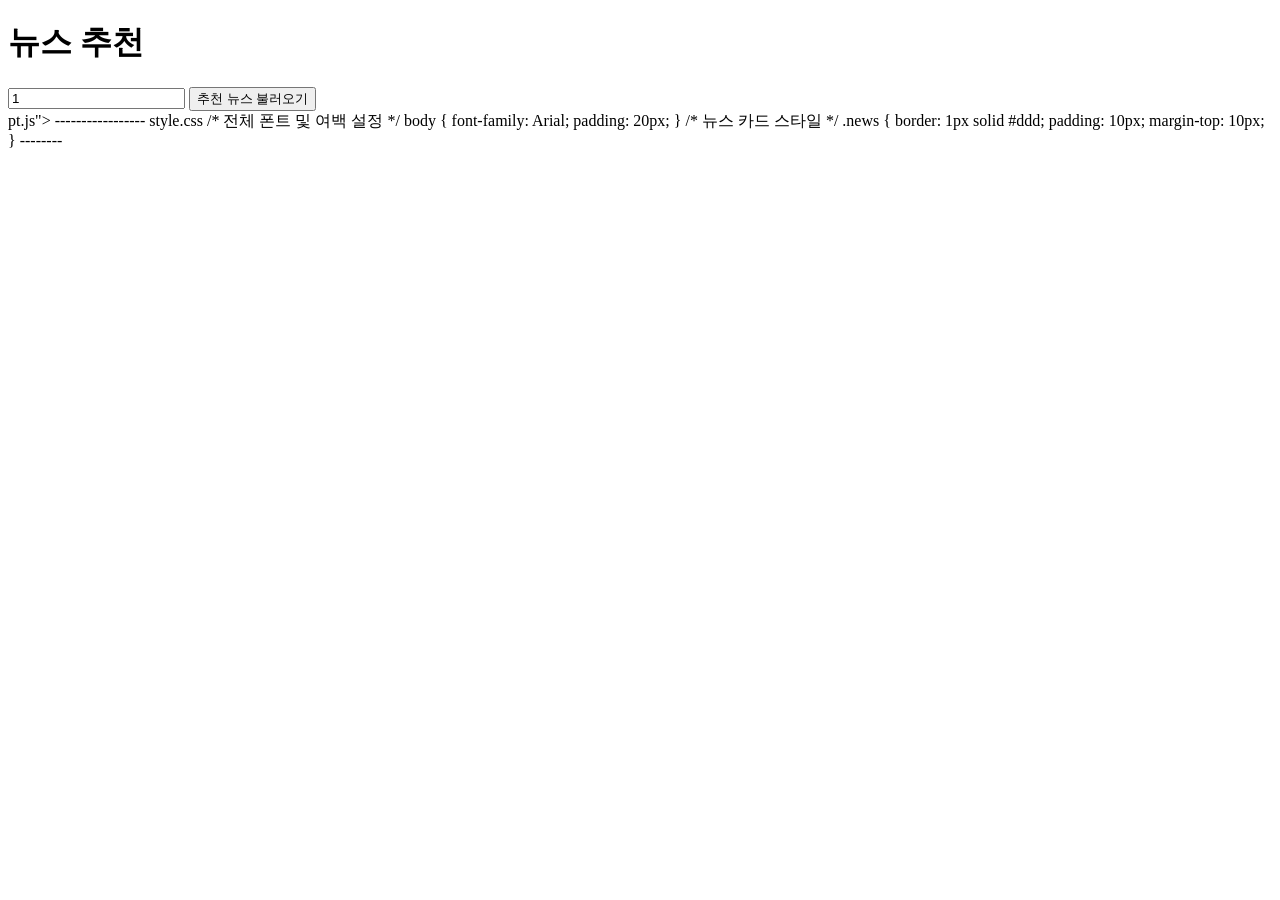
==== project/frountend/index.html @ c4fb79ed "initial code implementation" ====
<!DOCTYPE html>
<html lang="ko">

<head>
    <meta charset="UTF-8" />
    <title>뉴스 추천</title>

    <!-- 스타일(css) 파일 연결 -->
    <link rel="stylesheet" href="style.css" />
</head>

<body>

    <!-- 제목 -->
    <h1>뉴스 추천</h1>

    <!-- 사용자 ID 입력 -->
    <input id="userId" type="number" value="1" />

    <!-- 버튼 클릭 시 JS 함수 실행 -->
    <button onclick="loadNews()">추천 뉴스 불러오기</button>

    <!-- 뉴스 목록이 출력될 영역 -->
    <div id="newsList"></div>

    <!-- JS 파일 연결 -->
    <script src="script.js"></script>
</body>

</html>pt.js"></script>
</body>

</html>

-----------------
style.css
/* 전체 폰트 및 여백 설정 */
body {
font-family: Arial;
padding: 20px;
}

/* 뉴스 카드 스타일 */
.news {
border: 1px solid #ddd;
padding: 10px;
margin-top: 10px;
}
--------
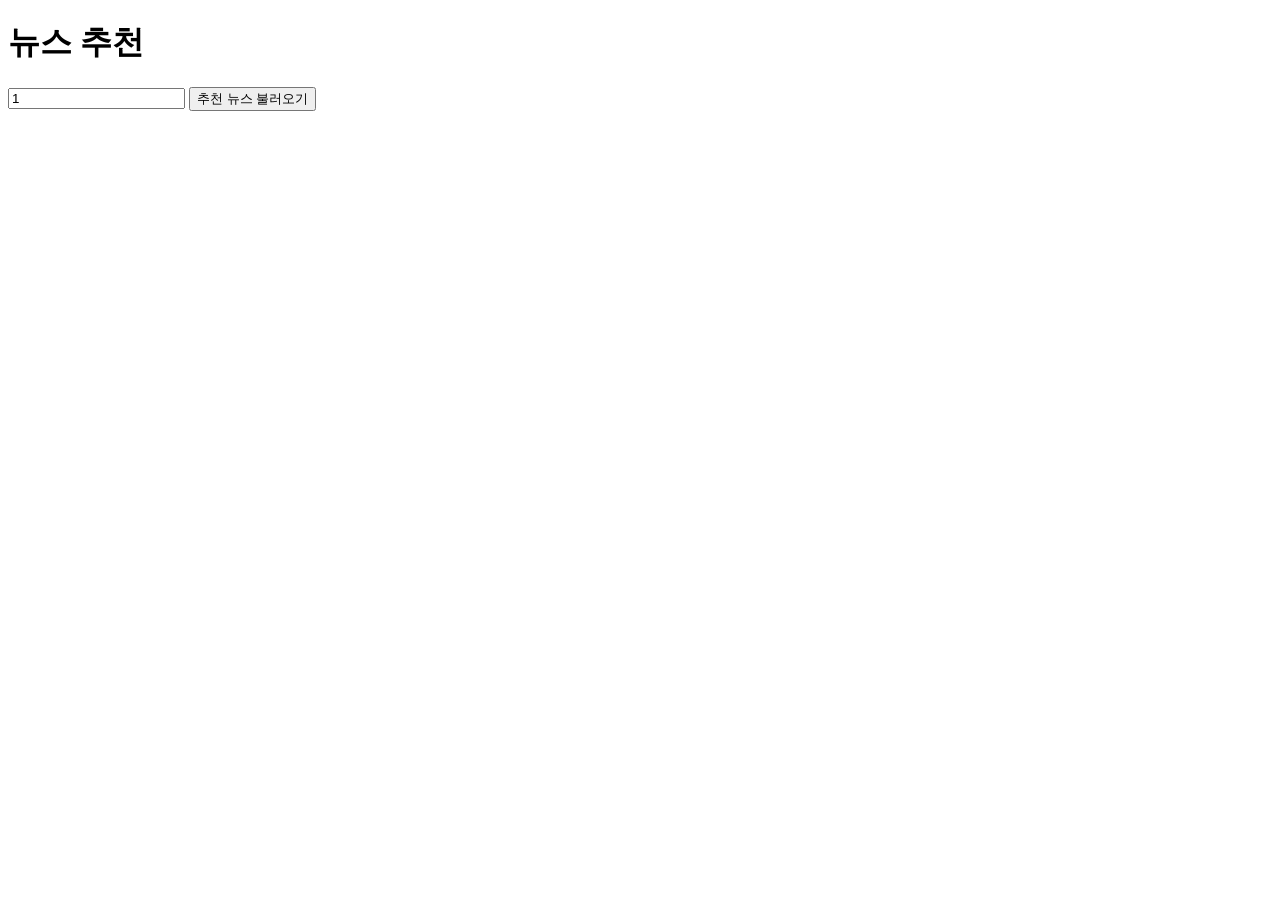
==== commit 3578db56: "q" ====
--- a/project/frountend/index.html
+++ b/project/frountend/index.html
@@ -5,45 +5,22 @@
     <meta charset="UTF-8" />
     <title>뉴스 추천</title>
 
-    <!-- 스타일(css) 파일 연결 -->
     <link rel="stylesheet" href="style.css" />
 </head>
 
 <body>
 
-    <!-- 제목 -->
     <h1>뉴스 추천</h1>
 
-    <!-- 사용자 ID 입력 -->
     <input id="userId" type="number" value="1" />
 
-    <!-- 버튼 클릭 시 JS 함수 실행 -->
     <button onclick="loadNews()">추천 뉴스 불러오기</button>
 
-    <!-- 뉴스 목록이 출력될 영역 -->
     <div id="newsList"></div>
 
-    <!-- JS 파일 연결 -->
     <script src="script.js"></script>
 </body>
 
-</html>pt.js"></script>
 </body>
 
-</html>
-
------------------
-style.css
-/* 전체 폰트 및 여백 설정 */
-body {
-font-family: Arial;
-padding: 20px;
-}
-
-/* 뉴스 카드 스타일 */
-.news {
-border: 1px solid #ddd;
-padding: 10px;
-margin-top: 10px;
-}
---------+</html>
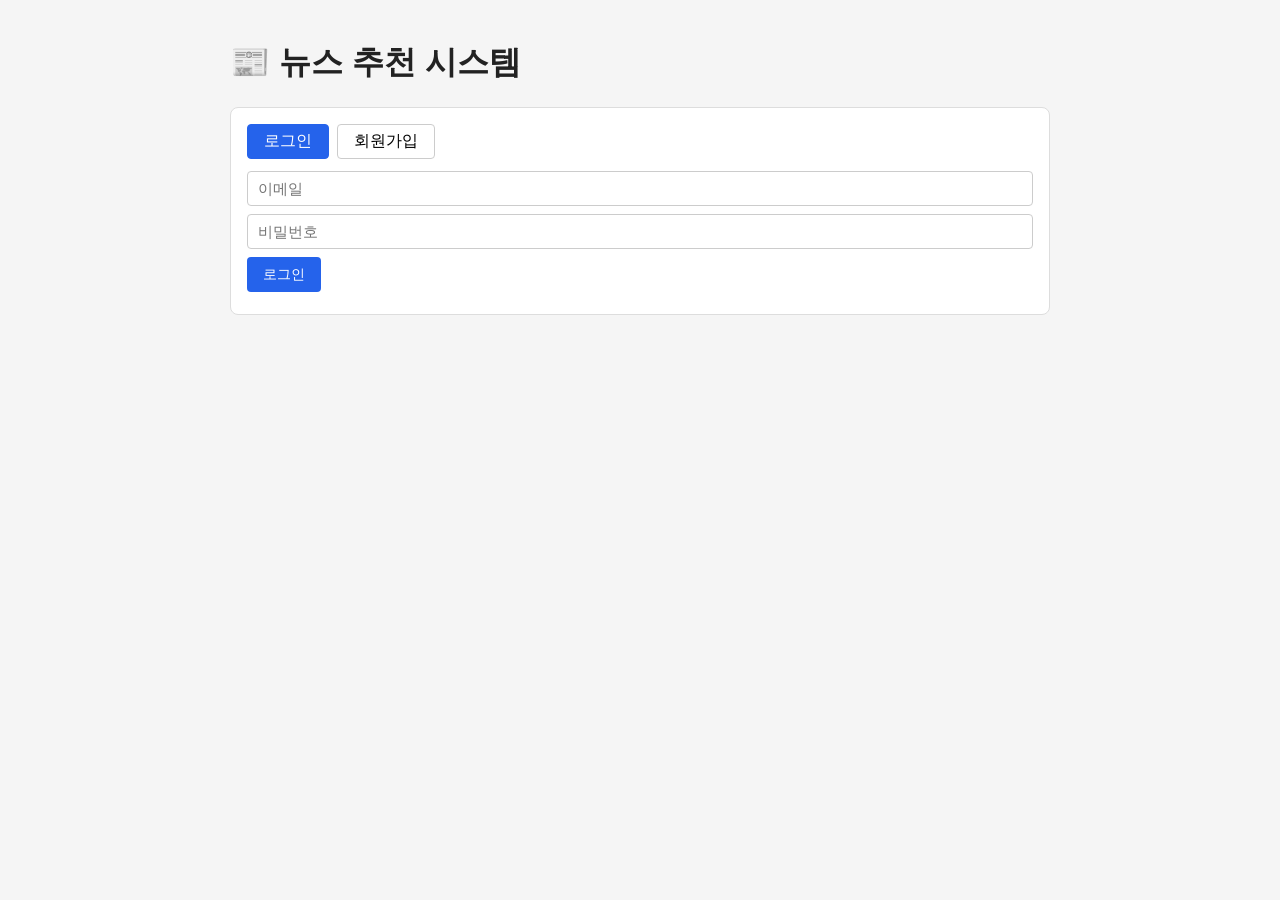
==== commit 81f2f0ad: "initial test completed" ====
--- a/project/frountend/index.html
+++ b/project/frountend/index.html
@@ -2,25 +2,263 @@
 <html lang="ko">
 
 <head>
-    <meta charset="UTF-8" />
-    <title>뉴스 추천</title>
-
-    <link rel="stylesheet" href="style.css" />
+  <meta charset="UTF-8" />
+  <title>뉴스 추천</title>
+  <style>
+    * {
+      box-sizing: border-box;
+    }
+
+    body {
+      font-family: Arial, sans-serif;
+      padding: 20px;
+      max-width: 860px;
+      margin: 0 auto;
+      background: #f5f5f5;
+    }
+
+    h1 {
+      color: #222;
+    }
+
+    h2 {
+      font-size: 1rem;
+      color: #444;
+      margin: 0 0 10px;
+    }
+
+    .card {
+      background: #fff;
+      border: 1px solid #ddd;
+      border-radius: 8px;
+      padding: 16px;
+      margin-bottom: 16px;
+    }
+
+    input,
+    select {
+      padding: 8px 10px;
+      border: 1px solid #ccc;
+      border-radius: 4px;
+      width: 100%;
+      margin-bottom: 8px;
+      font-size: 0.95rem;
+    }
+
+    button {
+      padding: 8px 16px;
+      border: none;
+      border-radius: 4px;
+      cursor: pointer;
+      font-size: 0.9rem;
+    }
+
+    .btn-primary {
+      background: #2563eb;
+      color: #fff;
+    }
+
+    .btn-secondary {
+      background: #6b7280;
+      color: #fff;
+    }
+
+    .btn-sm {
+      padding: 4px 10px;
+      font-size: 0.82rem;
+    }
+
+    button:disabled {
+      opacity: 0.5;
+      cursor: default;
+    }
+
+    #error {
+      color: #dc2626;
+      margin-top: 6px;
+      font-size: 0.9rem;
+    }
+
+    #success {
+      color: #16a34a;
+      margin-top: 6px;
+      font-size: 0.9rem;
+    }
+
+    /* 탭 전환 */
+    .tabs {
+      display: flex;
+      gap: 8px;
+      margin-bottom: 12px;
+    }
+
+    .tab {
+      padding: 6px 16px;
+      border: 1px solid #ccc;
+      border-radius: 4px;
+      cursor: pointer;
+      background: #fff;
+    }
+
+    .tab.active {
+      background: #2563eb;
+      color: #fff;
+      border-color: #2563eb;
+    }
+
+    /* 막대그래프 */
+    #chart {
+      margin-bottom: 8px;
+    }
+
+    .bar-row {
+      display: flex;
+      align-items: center;
+      gap: 8px;
+      margin-bottom: 5px;
+      font-size: 0.82rem;
+    }
+
+    .bar-label {
+      width: 90px;
+      text-align: right;
+      color: #555;
+    }
+
+    .bar-bg {
+      flex: 1;
+      background: #e5e7eb;
+      border-radius: 4px;
+      height: 16px;
+      overflow: hidden;
+    }
+
+    .bar-fill {
+      height: 100%;
+      background: #2563eb;
+      border-radius: 4px;
+      transition: width 0.4s;
+    }
+
+    .bar-pct {
+      width: 42px;
+      color: #333;
+    }
+
+    /* 뉴스 목록 */
+    .news-item {
+      border-bottom: 1px solid #eee;
+      padding: 10px 0;
+    }
+
+    .news-item:last-child {
+      border-bottom: none;
+    }
+
+    .news-item h3 {
+      margin: 0 0 4px;
+      font-size: 0.95rem;
+    }
+
+    .news-item p {
+      margin: 0 0 6px;
+      font-size: 0.82rem;
+      color: #555;
+    }
+
+    .badge {
+      display: inline-block;
+      padding: 2px 8px;
+      border-radius: 10px;
+      background: #dbeafe;
+      color: #1d4ed8;
+      font-size: 0.75rem;
+      margin-bottom: 4px;
+    }
+
+    .news-btns {
+      display: flex;
+      gap: 6px;
+    }
+
+    #authSection {}
+
+    #mainSection {
+      display: none;
+    }
+
+    #userInfo {
+      font-size: 0.9rem;
+      color: #374151;
+      margin-bottom: 10px;
+    }
+  </style>
 </head>
 
 <body>
 
-    <h1>뉴스 추천</h1>
-
-    <input id="userId" type="number" value="1" />
-
-    <button onclick="loadNews()">추천 뉴스 불러오기</button>
-
-    <div id="newsList"></div>
-
-    <script src="script.js"></script>
+  <h1>📰 뉴스 추천 시스템</h1>
+
+  <!-- ── 인증 영역 ──────────────────────────────── -->
+  <div id="authSection">
+    <div class="card">
+      <div class="tabs">
+        <div class="tab active" onclick="showTab('login')">로그인</div>
+        <div class="tab" onclick="showTab('register')">회원가입</div>
+      </div>
+
+      <!-- 로그인 폼 -->
+      <div id="loginForm">
+        <input id="loginEmail" type="email" placeholder="이메일" />
+        <input id="loginPassword" type="password" placeholder="비밀번호" />
+        <button class="btn-primary" onclick="doLogin()">로그인</button>
+      </div>
+
+      <!-- 회원가입 폼 -->
+      <div id="registerForm" style="display:none">
+        <input id="regEmail" type="email" placeholder="이메일" />
+        <input id="regPassword" type="password" placeholder="비밀번호" />
+        <input id="regNickname" type="text" placeholder="닉네임" />
+        <select id="regInterest">
+          <option value="">관심사 선택</option>
+          <option value="general">general</option>
+          <option value="technology">technology</option>
+          <option value="business">business</option>
+          <option value="sports">sports</option>
+          <option value="science">science</option>
+          <option value="health">health</option>
+          <option value="entertainment">entertainment</option>
+        </select>
+        <button class="btn-primary" onclick="doRegister()">회원가입</button>
+      </div>
+
+      <div id="error"></div>
+      <div id="success"></div>
+    </div>
+  </div>
+
+  <!-- ── 메인 영역 (로그인 후) ──────────────────── -->
+  <div id="mainSection">
+    <div id="userInfo"></div>
+
+    <!-- 카테고리 점수 막대그래프 -->
+    <div class="card">
+      <h2>📊 카테고리 관심도</h2>
+      <div id="chart"></div>
+    </div>
+
+    <!-- 추천 뉴스 -->
+    <div class="card">
+      <div style="display:flex; align-items:center; gap:10px; margin-bottom:12px;">
+        <h2 style="margin:0">🗞 추천 뉴스</h2>
+        <button class="btn-primary" onclick="loadNews()">추천 받기</button>
+        <button class="btn-secondary btn-sm" onclick="doLogout()">로그아웃</button>
+      </div>
+      <div id="newsList"></div>
+    </div>
+  </div>
+
+  <script src="/static/script.js"></script>
 </body>
 
-</body>
-
 </html>
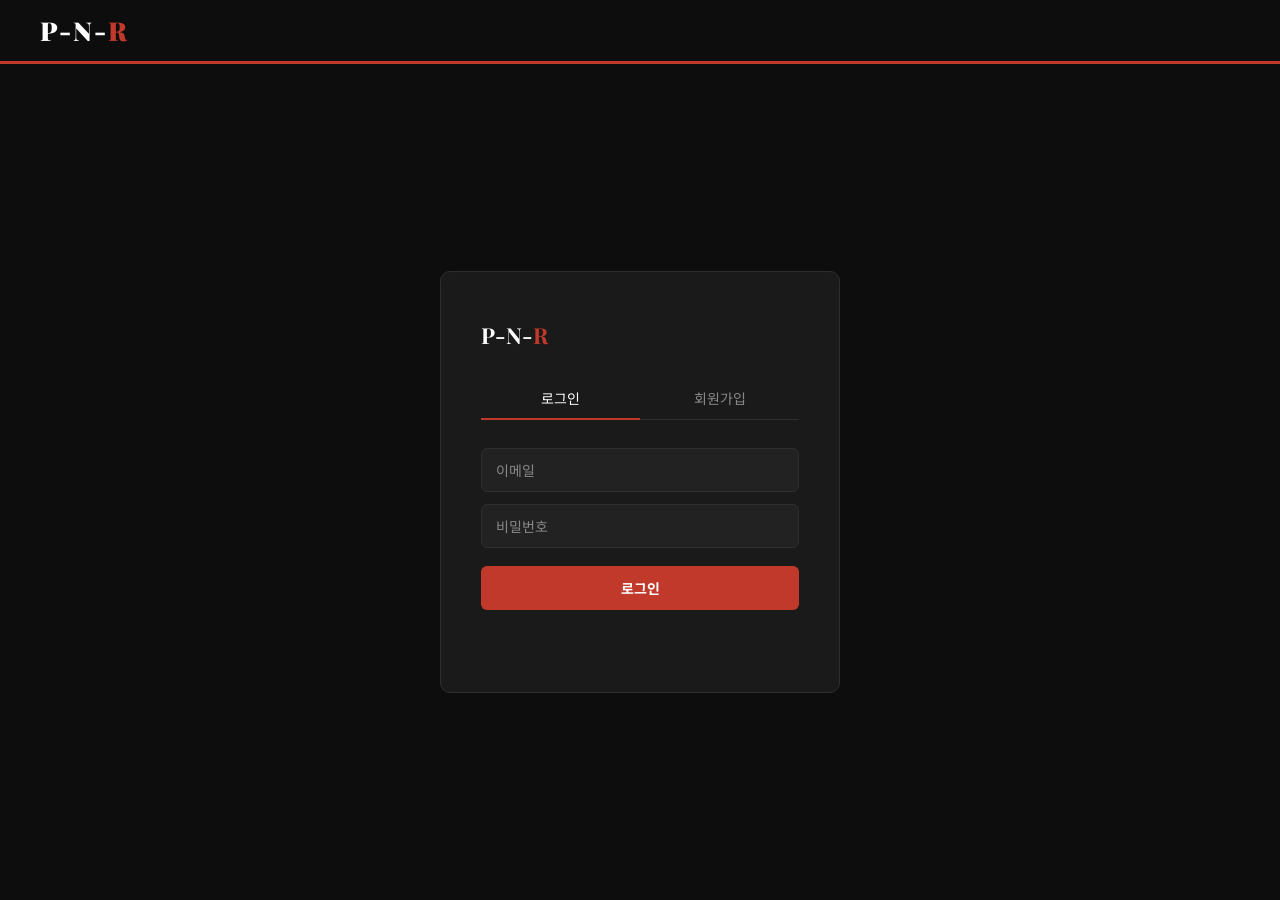
==== commit 020df8de: "update frountend UI" ====
--- a/project/frountend/index.html
+++ b/project/frountend/index.html
@@ -1,264 +1,504 @@
 <!DOCTYPE html>
 <html lang="ko">
-
 <head>
   <meta charset="UTF-8" />
-  <title>뉴스 추천</title>
+  <meta name="viewport" content="width=device-width, initial-scale=1.0"/>
+  <title>P-N-R — 개인 맞춤형 뉴스</title>
+  <link rel="preconnect" href="https://fonts.googleapis.com">
+  <link href="https://fonts.googleapis.com/css2?family=Playfair+Display:wght@700;900&family=Noto+Sans+KR:wght@300;400;500;700&display=swap" rel="stylesheet">
   <style>
-    * {
-      box-sizing: border-box;
-    }
+    :root {
+      --ink: #0d0d0d;
+      --surface: #1a1a1a;
+      --surface2: #222222;
+      --accent: #c0392b;
+      --muted: #888;
+      --border: #2e2e2e;
+      --text: #e8e8e8;
+      --text-dim: #aaa;
+      --tag-general:       #4a6fa5;
+      --tag-technology:    #1a6b8a;
+      --tag-business:      #9a6e00;
+      --tag-sports:        #1a7a3e;
+      --tag-science:       #6b3fa0;
+      --tag-health:        #a0302e;
+      --tag-entertainment: #b5450b;
+    }
+
+    *, *::before, *::after { box-sizing: border-box; margin: 0; padding: 0; }
 
     body {
-      font-family: Arial, sans-serif;
-      padding: 20px;
-      max-width: 860px;
-      margin: 0 auto;
-      background: #f5f5f5;
-    }
-
-    h1 {
-      color: #222;
-    }
-
-    h2 {
-      font-size: 1rem;
-      color: #444;
-      margin: 0 0 10px;
-    }
-
-    .card {
-      background: #fff;
-      border: 1px solid #ddd;
-      border-radius: 8px;
-      padding: 16px;
-      margin-bottom: 16px;
-    }
-
-    input,
-    select {
-      padding: 8px 10px;
-      border: 1px solid #ccc;
-      border-radius: 4px;
-      width: 100%;
-      margin-bottom: 8px;
-      font-size: 0.95rem;
-    }
-
-    button {
-      padding: 8px 16px;
-      border: none;
+      font-family: 'Noto Sans KR', sans-serif;
+      background: var(--ink);
+      color: var(--text);
+      min-height: 100vh;
+    }
+
+    .masthead {
+      background: var(--ink);
+      padding: 0 40px;
+      display: flex;
+      align-items: center;
+      justify-content: space-between;
+      height: 64px;
+      position: sticky;
+      top: 0;
+      z-index: 100;
+      border-bottom: 3px solid var(--accent);
+    }
+    .masthead-logo {
+      font-family: 'Playfair Display', serif;
+      font-size: 26px;
+      font-weight: 900;
+      letter-spacing: 2px;
+      color: white;
+    }
+    .masthead-logo span { color: var(--accent); }
+
+    .masthead-right {
+      display: flex;
+      align-items: center;
+      gap: 14px;
+    }
+    .user-badge {
+      display: flex;
+      align-items: center;
+      gap: 8px;
+      background: rgba(255,255,255,0.07);
+      padding: 6px 14px;
+      border-radius: 20px;
+      font-size: 13px;
+      color: var(--text-dim);
+    }
+    .user-badge .avatar {
+      width: 26px; height: 26px;
+      background: var(--accent);
+      border-radius: 50%;
+      display: flex; align-items: center; justify-content: center;
+      font-size: 12px; font-weight: 700;
+      color: white;
+    }
+    .btn-logout {
+      background: transparent;
+      border: 1px solid rgba(255,255,255,0.2);
+      color: rgba(255,255,255,0.5);
+      padding: 6px 14px;
       border-radius: 4px;
       cursor: pointer;
-      font-size: 0.9rem;
-    }
+      font-size: 12px;
+      font-family: 'Noto Sans KR', sans-serif;
+      transition: all 0.2s;
+    }
+    .btn-logout:hover {
+      border-color: var(--accent);
+      color: var(--accent);
+    }
+
+    .auth-screen {
+      min-height: calc(100vh - 64px);
+      display: flex;
+      align-items: center;
+      justify-content: center;
+    }
+    .auth-box {
+      background: var(--surface);
+      border: 1px solid var(--border);
+      border-radius: 10px;
+      padding: 48px 40px;
+      width: 400px;
+    }
+    .auth-box h2 {
+      font-family: 'Playfair Display', serif;
+      font-size: 22px;
+      margin-bottom: 28px;
+      color: white;
+    }
+    .auth-box h2 span { color: var(--accent); }
+
+    .auth-tab {
+      display: flex;
+      gap: 0;
+      margin-bottom: 28px;
+      border-bottom: 1px solid var(--border);
+    }
+    .auth-tab button {
+      flex: 1;
+      background: none;
+      border: none;
+      border-bottom: 2px solid transparent;
+      color: var(--muted);
+      font-family: 'Noto Sans KR', sans-serif;
+      font-size: 14px;
+      padding: 10px;
+      cursor: pointer;
+      margin-bottom: -1px;
+      transition: all 0.2s;
+    }
+    .auth-tab button.active {
+      color: white;
+      border-bottom-color: var(--accent);
+    }
+
+    .auth-form { display: flex; flex-direction: column; gap: 12px; }
+    .auth-form input, .auth-form select {
+      background: var(--surface2);
+      border: 1px solid var(--border);
+      border-radius: 6px;
+      padding: 11px 14px;
+      color: var(--text);
+      font-family: 'Noto Sans KR', sans-serif;
+      font-size: 14px;
+      outline: none;
+      transition: border-color 0.2s;
+    }
+    .auth-form input:focus, .auth-form select:focus {
+      border-color: var(--accent);
+    }
+    .auth-form input::placeholder { color: var(--muted); }
+    .auth-form select option { background: var(--surface2); }
 
     .btn-primary {
-      background: #2563eb;
-      color: #fff;
-    }
-
-    .btn-secondary {
-      background: #6b7280;
-      color: #fff;
-    }
-
-    .btn-sm {
-      padding: 4px 10px;
-      font-size: 0.82rem;
-    }
-
-    button:disabled {
-      opacity: 0.5;
-      cursor: default;
-    }
-
-    #error {
-      color: #dc2626;
+      background: var(--accent);
+      border: none;
+      border-radius: 6px;
+      color: white;
+      font-family: 'Noto Sans KR', sans-serif;
+      font-size: 14px;
+      font-weight: 700;
+      padding: 12px;
+      cursor: pointer;
       margin-top: 6px;
-      font-size: 0.9rem;
-    }
-
-    #success {
-      color: #16a34a;
-      margin-top: 6px;
-      font-size: 0.9rem;
-    }
-
-    /* 탭 전환 */
-    .tabs {
-      display: flex;
+      transition: opacity 0.2s;
+    }
+    .btn-primary:hover { opacity: 0.85; }
+    .btn-primary:disabled { opacity: 0.4; cursor: not-allowed; }
+
+    .auth-error {
+      color: #e74c3c;
+      font-size: 12px;
+      margin-top: 4px;
+      min-height: 18px;
+    }
+
+    .main-layout {
+      display: none;
+      max-width: 1100px;
+      margin: 0 auto;
+      padding: 32px 24px;
+      gap: 32px;
+    }
+    .main-layout.visible {
+      display: grid;
+      grid-template-columns: 1fr 280px;
+    }
+
+    .news-header {
+      display: flex;
+      align-items: baseline;
+      justify-content: space-between;
+      margin-bottom: 6px;
+    }
+    .date-label {
+      font-size: 12px;
+      color: var(--muted);
+      letter-spacing: 0.5px;
+      margin-bottom: 12px;
+    }
+    .section-title {
+      font-family: 'Playfair Display', serif;
+      font-size: 22px;
+      font-weight: 700;
+      color: white;
+    }
+    .btn-refresh {
+      background: var(--surface2);
+      border: 1px solid var(--border);
+      border-radius: 6px;
+      color: var(--text-dim);
+      font-family: 'Noto Sans KR', sans-serif;
+      font-size: 13px;
+      padding: 8px 18px;
+      cursor: pointer;
+      transition: all 0.2s;
+    }
+    .btn-refresh:hover {
+      border-color: var(--accent);
+      color: var(--accent);
+    }
+    .btn-refresh:disabled { opacity: 0.4; cursor: not-allowed; }
+
+    .news-list { margin-top: 20px; display: flex; flex-direction: column; gap: 12px; }
+
+    .news-card {
+      background: var(--surface);
+      border: 1px solid var(--border);
+      border-radius: 10px;
+      padding: 20px 22px;
+      display: flex;
+      align-items: flex-start;
+      justify-content: space-between;
+      gap: 16px;
+      transition: border-color 0.2s, transform 0.15s;
+      animation: fadeUp 0.35s ease both;
+    }
+    .news-card:hover {
+      border-color: #444;
+      transform: translateY(-1px);
+    }
+    @keyframes fadeUp {
+      from { opacity: 0; transform: translateY(10px); }
+      to   { opacity: 1; transform: translateY(0); }
+    }
+
+    .card-body { flex: 1; min-width: 0; }
+    .card-tag {
+      display: inline-block;
+      font-size: 11px;
+      font-weight: 700;
+      padding: 3px 8px;
+      border-radius: 3px;
+      color: white;
+      margin-bottom: 10px;
+      letter-spacing: 0.5px;
+    }
+    .card-title {
+      font-size: 16px;
+      font-weight: 700;
+      line-height: 1.45;
+      color: white;
+      margin-bottom: 8px;
+    }
+    .card-desc {
+      font-size: 13px;
+      color: var(--text-dim);
+      line-height: 1.6;
+      display: -webkit-box;
+      -webkit-line-clamp: 2;
+      -webkit-box-orient: vertical;
+      overflow: hidden;
+    }
+
+    .card-actions {
+      display: flex;
+      flex-direction: column;
+      align-items: flex-end;
       gap: 8px;
-      margin-bottom: 12px;
-    }
-
-    .tab {
-      padding: 6px 16px;
-      border: 1px solid #ccc;
+      flex-shrink: 0;
+    }
+    .card-num {
+      font-size: 20px;
+      font-weight: 900;
+      color: rgba(255,255,255,0.1);
+      font-family: 'Playfair Display', serif;
+      line-height: 1;
+    }
+    .btn-read {
+      background: var(--accent);
+      border: none;
+      border-radius: 6px;
+      color: white;
+      font-family: 'Noto Sans KR', sans-serif;
+      font-size: 13px;
+      font-weight: 700;
+      padding: 9px 16px;
+      cursor: pointer;
+      white-space: nowrap;
+      transition: opacity 0.2s;
+    }
+    .btn-read:hover { opacity: 0.85; }
+
+    .empty-state {
+      text-align: center;
+      padding: 60px 20px;
+      color: var(--muted);
+    }
+    .empty-state p { font-size: 14px; margin-top: 8px; }
+
+    .news-error {
+      background: rgba(192,57,43,0.12);
+      border: 1px solid rgba(192,57,43,0.3);
+      border-radius: 8px;
+      padding: 14px 18px;
+      color: #e74c3c;
+      font-size: 13px;
+      margin-top: 16px;
+    }
+
+    .skeleton-card {
+      background: var(--surface);
+      border: 1px solid var(--border);
+      border-radius: 10px;
+      padding: 20px 22px;
+    }
+    .skeleton-line {
+      background: linear-gradient(90deg, var(--surface2) 25%, #2e2e2e 50%, var(--surface2) 75%);
+      background-size: 200% 100%;
       border-radius: 4px;
-      cursor: pointer;
-      background: #fff;
-    }
-
-    .tab.active {
-      background: #2563eb;
-      color: #fff;
-      border-color: #2563eb;
-    }
-
-    /* 막대그래프 */
-    #chart {
-      margin-bottom: 8px;
-    }
-
-    .bar-row {
-      display: flex;
-      align-items: center;
-      gap: 8px;
+      animation: shimmer 1.4s infinite;
+    }
+    @keyframes shimmer {
+      0%   { background-position: 200% 0; }
+      100% { background-position: -200% 0; }
+    }
+
+    .sidebar { display: flex; flex-direction: column; gap: 16px; }
+
+    .sidebar-card {
+      background: var(--surface);
+      border: 1px solid var(--border);
+      border-radius: 10px;
+      padding: 20px;
+    }
+    .sidebar-title {
+      font-size: 13px;
+      font-weight: 700;
+      color: var(--muted);
+      letter-spacing: 1px;
+      text-transform: uppercase;
+      margin-bottom: 16px;
+    }
+
+    .stat-row { margin-bottom: 12px; }
+    .stat-label {
+      display: flex;
+      justify-content: space-between;
+      font-size: 13px;
       margin-bottom: 5px;
-      font-size: 0.82rem;
-    }
-
-    .bar-label {
-      width: 90px;
-      text-align: right;
-      color: #555;
-    }
-
-    .bar-bg {
-      flex: 1;
-      background: #e5e7eb;
-      border-radius: 4px;
-      height: 16px;
+      color: var(--text-dim);
+    }
+    .stat-label span:last-child { color: white; font-weight: 500; }
+    .stat-bar-bg {
+      height: 5px;
+      background: var(--border);
+      border-radius: 3px;
       overflow: hidden;
     }
-
-    .bar-fill {
+    .stat-bar-fill {
       height: 100%;
-      background: #2563eb;
-      border-radius: 4px;
-      transition: width 0.4s;
-    }
-
-    .bar-pct {
-      width: 42px;
-      color: #333;
-    }
-
-    /* 뉴스 목록 */
-    .news-item {
-      border-bottom: 1px solid #eee;
-      padding: 10px 0;
-    }
-
-    .news-item:last-child {
-      border-bottom: none;
-    }
-
-    .news-item h3 {
-      margin: 0 0 4px;
-      font-size: 0.95rem;
-    }
-
-    .news-item p {
-      margin: 0 0 6px;
-      font-size: 0.82rem;
-      color: #555;
-    }
-
-    .badge {
-      display: inline-block;
-      padding: 2px 8px;
-      border-radius: 10px;
-      background: #dbeafe;
-      color: #1d4ed8;
-      font-size: 0.75rem;
-      margin-bottom: 4px;
-    }
-
-    .news-btns {
-      display: flex;
-      gap: 6px;
-    }
-
-    #authSection {}
-
-    #mainSection {
-      display: none;
-    }
-
-    #userInfo {
-      font-size: 0.9rem;
-      color: #374151;
-      margin-bottom: 10px;
+      border-radius: 3px;
+      transition: width 0.6s ease;
+    }
+
+    .sidebar-info {
+      font-size: 13px;
+      color: var(--text-dim);
+      line-height: 1.7;
+    }
+    .sidebar-info strong { color: var(--accent); }
+
+    .notice-badge {
+      position: fixed;
+      bottom: 24px;
+      right: 24px;
+      background: var(--surface);
+      border: 1px solid var(--border);
+      border-left: 3px solid var(--accent);
+      border-radius: 8px;
+      padding: 12px 18px;
+      font-size: 12px;
+      color: var(--text-dim);
+      opacity: 0;
+      transform: translateY(10px);
+      transition: all 0.3s;
+      pointer-events: none;
+      z-index: 200;
+    }
+    .notice-badge.show {
+      opacity: 1;
+      transform: translateY(0);
+    }
+
+    @media (max-width: 780px) {
+      .main-layout.visible { grid-template-columns: 1fr; }
+      .sidebar { display: none; }
+      .masthead { padding: 0 16px; }
     }
   </style>
 </head>
-
 <body>
 
-  <h1>📰 뉴스 추천 시스템</h1>
-
-  <!-- ── 인증 영역 ──────────────────────────────── -->
-  <div id="authSection">
-    <div class="card">
-      <div class="tabs">
-        <div class="tab active" onclick="showTab('login')">로그인</div>
-        <div class="tab" onclick="showTab('register')">회원가입</div>
+<header class="masthead">
+  <div class="masthead-logo">P-N-<span>R</span></div>
+  <div class="masthead-right" id="mastheadRight" style="display:none;">
+    <div class="user-badge">
+      <div class="avatar" id="avatarLetter">U</div>
+      <span id="nicknameDisplay">사용자</span>님
+    </div>
+    <button class="btn-logout" onclick="logout()">로그아웃</button>
+  </div>
+</header>
+
+<div class="auth-screen" id="authScreen">
+  <div class="auth-box">
+    <h2>P-N-<span>R</span></h2>
+    <div class="auth-tab">
+      <button class="active" id="tabLogin" onclick="switchTab('login')">로그인</button>
+      <button id="tabRegister" onclick="switchTab('register')">회원가입</button>
+    </div>
+
+    <div id="loginForm">
+      <div class="auth-form">
+        <input type="email" id="loginEmail" placeholder="이메일" />
+        <input type="password" id="loginPw" placeholder="비밀번호" />
+        <button class="btn-primary" id="btnLogin" onclick="login()">로그인</button>
+        <div class="auth-error" id="loginError"></div>
       </div>
-
-      <!-- 로그인 폼 -->
-      <div id="loginForm">
-        <input id="loginEmail" type="email" placeholder="이메일" />
-        <input id="loginPassword" type="password" placeholder="비밀번호" />
-        <button class="btn-primary" onclick="doLogin()">로그인</button>
-      </div>
-
-      <!-- 회원가입 폼 -->
-      <div id="registerForm" style="display:none">
-        <input id="regEmail" type="email" placeholder="이메일" />
-        <input id="regPassword" type="password" placeholder="비밀번호" />
-        <input id="regNickname" type="text" placeholder="닉네임" />
+    </div>
+
+    <div id="registerForm" style="display:none;">
+      <div class="auth-form">
+        <input type="email" id="regEmail" placeholder="이메일" />
+        <input type="password" id="regPw" placeholder="비밀번호" />
+        <input type="text" id="regNickname" placeholder="닉네임" />
         <select id="regInterest">
           <option value="">관심사 선택</option>
-          <option value="general">general</option>
-          <option value="technology">technology</option>
-          <option value="business">business</option>
-          <option value="sports">sports</option>
-          <option value="science">science</option>
-          <option value="health">health</option>
-          <option value="entertainment">entertainment</option>
+          <option value="general">일반</option>
+          <option value="technology">기술</option>
+          <option value="business">경제</option>
+          <option value="sports">스포츠</option>
+          <option value="science">과학</option>
+          <option value="health">건강</option>
+          <option value="entertainment">엔터</option>
         </select>
-        <button class="btn-primary" onclick="doRegister()">회원가입</button>
+        <button class="btn-primary" id="btnRegister" onclick="register()">가입하기</button>
+        <div class="auth-error" id="registerError"></div>
       </div>
-
-      <div id="error"></div>
-      <div id="success"></div>
     </div>
   </div>
-
-  <!-- ── 메인 영역 (로그인 후) ──────────────────── -->
-  <div id="mainSection">
-    <div id="userInfo"></div>
-
-    <!-- 카테고리 점수 막대그래프 -->
-    <div class="card">
-      <h2>📊 카테고리 관심도</h2>
-      <div id="chart"></div>
-    </div>
-
-    <!-- 추천 뉴스 -->
-    <div class="card">
-      <div style="display:flex; align-items:center; gap:10px; margin-bottom:12px;">
-        <h2 style="margin:0">🗞 추천 뉴스</h2>
-        <button class="btn-primary" onclick="loadNews()">추천 받기</button>
-        <button class="btn-secondary btn-sm" onclick="doLogout()">로그아웃</button>
+</div>
+
+<div class="main-layout" id="mainLayout">
+
+  <section>
+    <div class="date-label" id="dateLabel"></div>
+    <div class="news-header">
+      <div class="section-title">오늘의 추천 뉴스</div>
+      <button class="btn-refresh" id="btnRefresh" onclick="loadNews()">새로 추천받기</button>
+    </div>
+    <div id="newsError"></div>
+    <div class="news-list" id="newsList"></div>
+  </section>
+
+  <aside class="sidebar">
+    <div class="sidebar-card">
+      <div class="sidebar-title">관심도 현황</div>
+      <div id="statsArea">
+        <div style="color:var(--muted);font-size:13px;">추천을 받으면 관심도가 표시됩니다.</div>
       </div>
-      <div id="newsList"></div>
-    </div>
-  </div>
-
-  <script src="/static/script.js"></script>
+    </div>
+    <div class="sidebar-card">
+      <div class="sidebar-title">안내</div>
+      <div class="sidebar-info">
+        기사를 클릭할수록 해당 카테고리의 관심도 점수가 올라갑니다.<br><br>
+        모든 카테고리는 최소 <strong>3%</strong>의 노출 비율을 유지합니다.
+      </div>
+    </div>
+  </aside>
+
+</div>
+
+<div class="notice-badge" id="noticeBadge"></div>
+
+<script src="script.js"></script>
 </body>
-
-</html>+</html>
